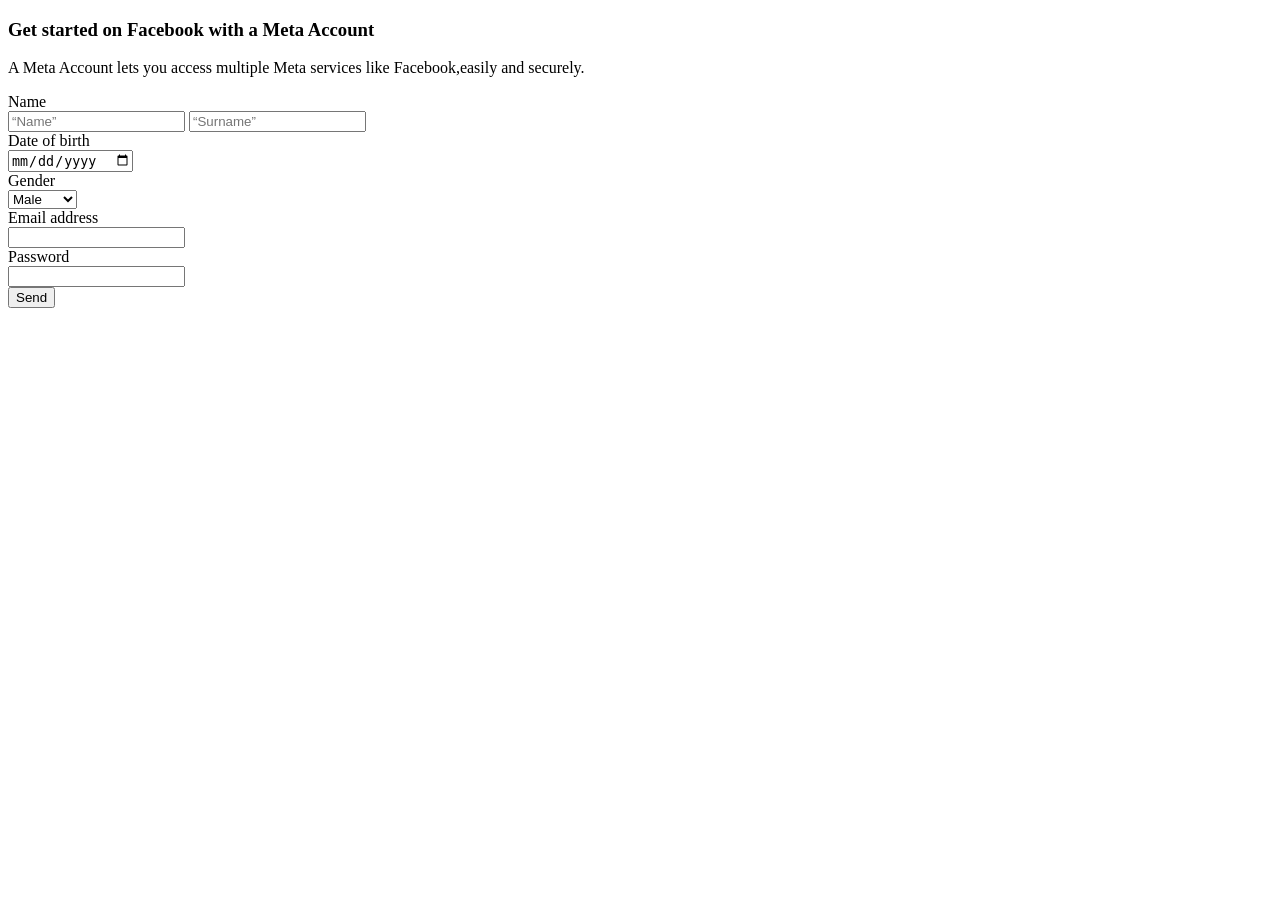
==== index.html @ bd147ac8 "home work4" ====
<!DOCTYPE html>
<html lang="en">
    <head>
         <title>home work</title>
         <meta charset="UTF-8">
         <meta name="viewport" content="width=device-width, initial-scale=1.0">
    </head>
    <body>
      <h3>Get started on Facebook with a Meta Account</h3>
      <p>A Meta Account lets you access multiple Meta services like Facebook,easily and securely.</p>
        <form action="">  
          <label for="user-name">Name</label>
        <br>
        <input type="text" id="user-name" placeholder=“Name”>
        <input type="text" placeholder=“Surname”>
        <br>
        <label for="date">Date of birth</label>
        <br>
        <input type="date" id="date">
        <br>
        <label for="gender">Gender</label>
        <br>
        <select id="gender">
          <option value="male">Male</option>
          <option value="female">Female</option>
          <option value="another">Another</option>
        </select>
        <br>
        <label for="address">Email address</label>
        <br>
        <input type="email" id="address">
        <br>
        <label for="pass">Password</label>
        <br>
        <input type="password" id="pass">
        <br>
        <button type="submit">Send</button>
      </form> 
    </body>
</html>
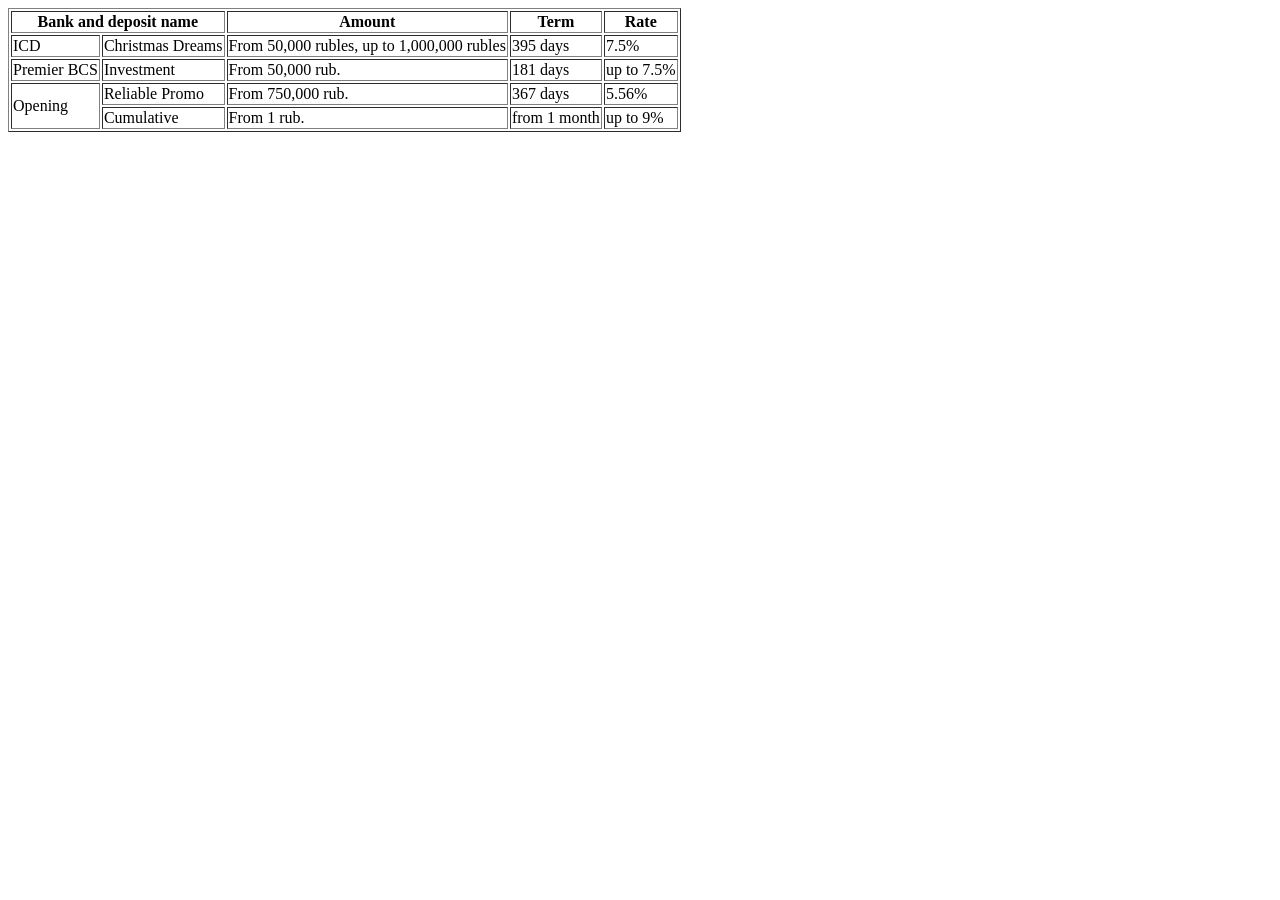
==== commit 5792cc28: "home work4.2" ====
--- a/index.html
+++ b/index.html
@@ -6,35 +6,44 @@
          <meta name="viewport" content="width=device-width, initial-scale=1.0">
     </head>
     <body>
-      <h3>Get started on Facebook with a Meta Account</h3>
-      <p>A Meta Account lets you access multiple Meta services like Facebook,easily and securely.</p>
-        <form action="">  
-          <label for="user-name">Name</label>
-        <br>
-        <input type="text" id="user-name" placeholder=“Name”>
-        <input type="text" placeholder=“Surname”>
-        <br>
-        <label for="date">Date of birth</label>
-        <br>
-        <input type="date" id="date">
-        <br>
-        <label for="gender">Gender</label>
-        <br>
-        <select id="gender">
-          <option value="male">Male</option>
-          <option value="female">Female</option>
-          <option value="another">Another</option>
-        </select>
-        <br>
-        <label for="address">Email address</label>
-        <br>
-        <input type="email" id="address">
-        <br>
-        <label for="pass">Password</label>
-        <br>
-        <input type="password" id="pass">
-        <br>
-        <button type="submit">Send</button>
-      </form> 
+      <table border>
+        <thead>
+          <tr>
+            <th colspan="2">Bank and deposit name</th>
+            <th>Amount</th>
+            <th>Term</th>
+            <th>Rate</th>
+          </tr>
+        </thead>
+        <tbody>
+          <tr>
+            <td>ICD</td>
+            <td>Christmas Dreams</td>
+            <td>From 50,000 rubles, up to 1,000,000 rubles</td>
+            <td>395 days</td>
+            <td>7.5%</td>
+          </tr>
+          <tr>
+            <td>Premier BCS</td>
+          <td>Investment</td>
+          <td>From 50,000 rub.</td>
+          <td>181 days</td>
+          <td>up to 7.5%</td>
+        </tr>
+        <tr>
+          <td rowspan="2">Opening</td>
+          <td>Reliable Promo</td>
+          <td>From 750,000 rub.</td>
+          <td>367 days</td>
+          <td>5.56%</td>
+        </tr>
+        <tr>
+          <td>Cumulative</td>
+          <td>From 1 rub.</td>
+          <td>from 1 month</td>
+          <td>up to 9%</td>
+        </tr>
+        </tbody>
+      </table>
     </body>
 </html>
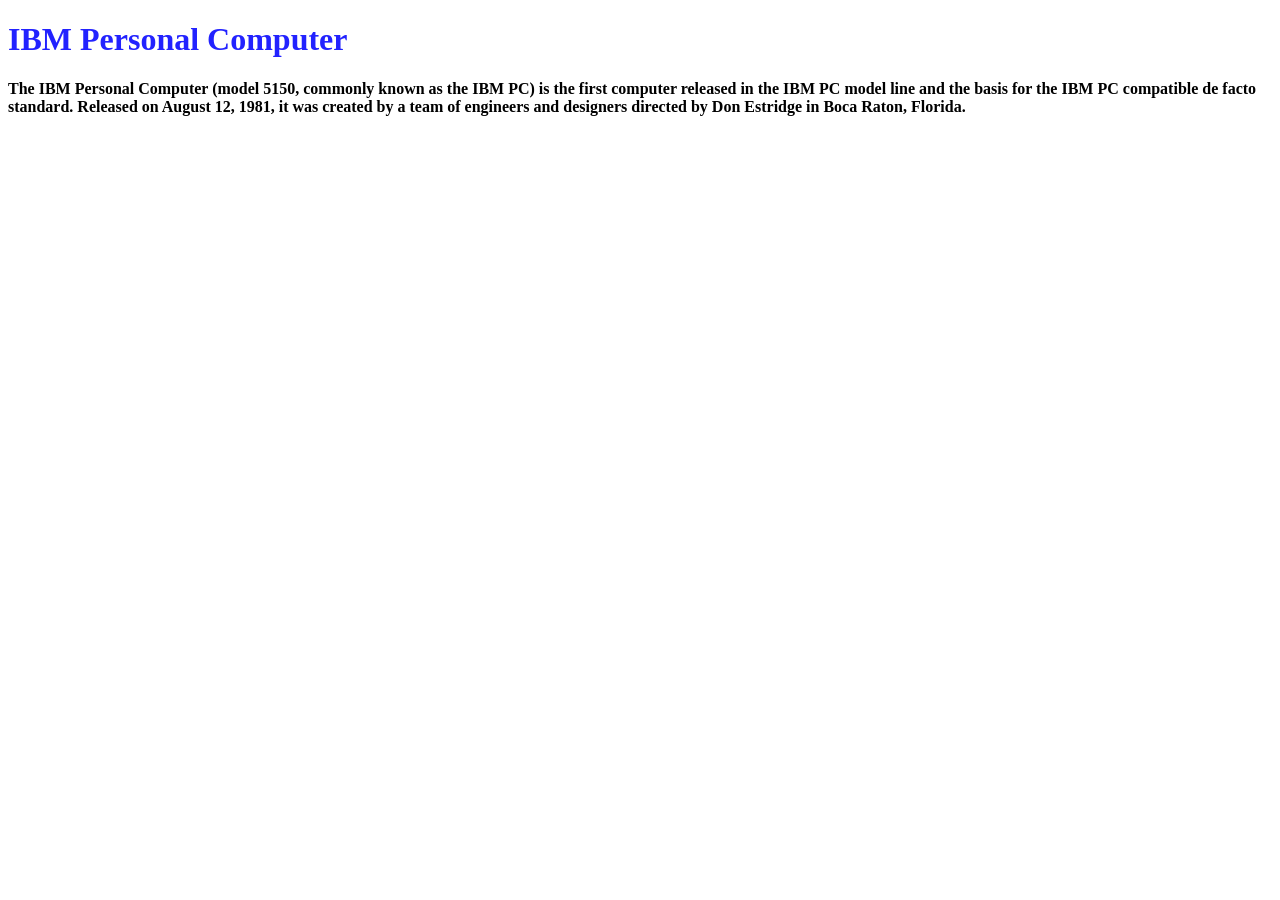
==== commit 95cc1046: "css1" ====
--- a/index.html
+++ b/index.html
@@ -4,46 +4,13 @@
          <title>home work</title>
          <meta charset="UTF-8">
          <meta name="viewport" content="width=device-width, initial-scale=1.0">
+         <link rel="stylesheet" href="./style.css">
     </head>
     <body>
-      <table border>
-        <thead>
-          <tr>
-            <th colspan="2">Bank and deposit name</th>
-            <th>Amount</th>
-            <th>Term</th>
-            <th>Rate</th>
-          </tr>
-        </thead>
-        <tbody>
-          <tr>
-            <td>ICD</td>
-            <td>Christmas Dreams</td>
-            <td>From 50,000 rubles, up to 1,000,000 rubles</td>
-            <td>395 days</td>
-            <td>7.5%</td>
-          </tr>
-          <tr>
-            <td>Premier BCS</td>
-          <td>Investment</td>
-          <td>From 50,000 rub.</td>
-          <td>181 days</td>
-          <td>up to 7.5%</td>
-        </tr>
-        <tr>
-          <td rowspan="2">Opening</td>
-          <td>Reliable Promo</td>
-          <td>From 750,000 rub.</td>
-          <td>367 days</td>
-          <td>5.56%</td>
-        </tr>
-        <tr>
-          <td>Cumulative</td>
-          <td>From 1 rub.</td>
-          <td>from 1 month</td>
-          <td>up to 9%</td>
-        </tr>
-        </tbody>
-      </table>
+      <h1>IBM Personal Computer</h1>
+      <p>
+        The IBM Personal Computer (model
+        5150, commonly known as the IBM PC) is the first computer released in the IBM PC model line and the basis for the IBM PC compatible de facto standard. Released on August 12, 1981, it was created by a team of engineers and designers directed by Don Estridge in Boca Raton, Florida.
+      </p>
     </body>
-</html>+</html> 
--- a/style.css
+++ b/style.css
@@ -0,0 +1,8 @@
+h1{
+    color: #2222ff;
+    font-family: montserrat;
+}
+p{
+    font-weight: 700;
+    font-family: montserrat;
+}
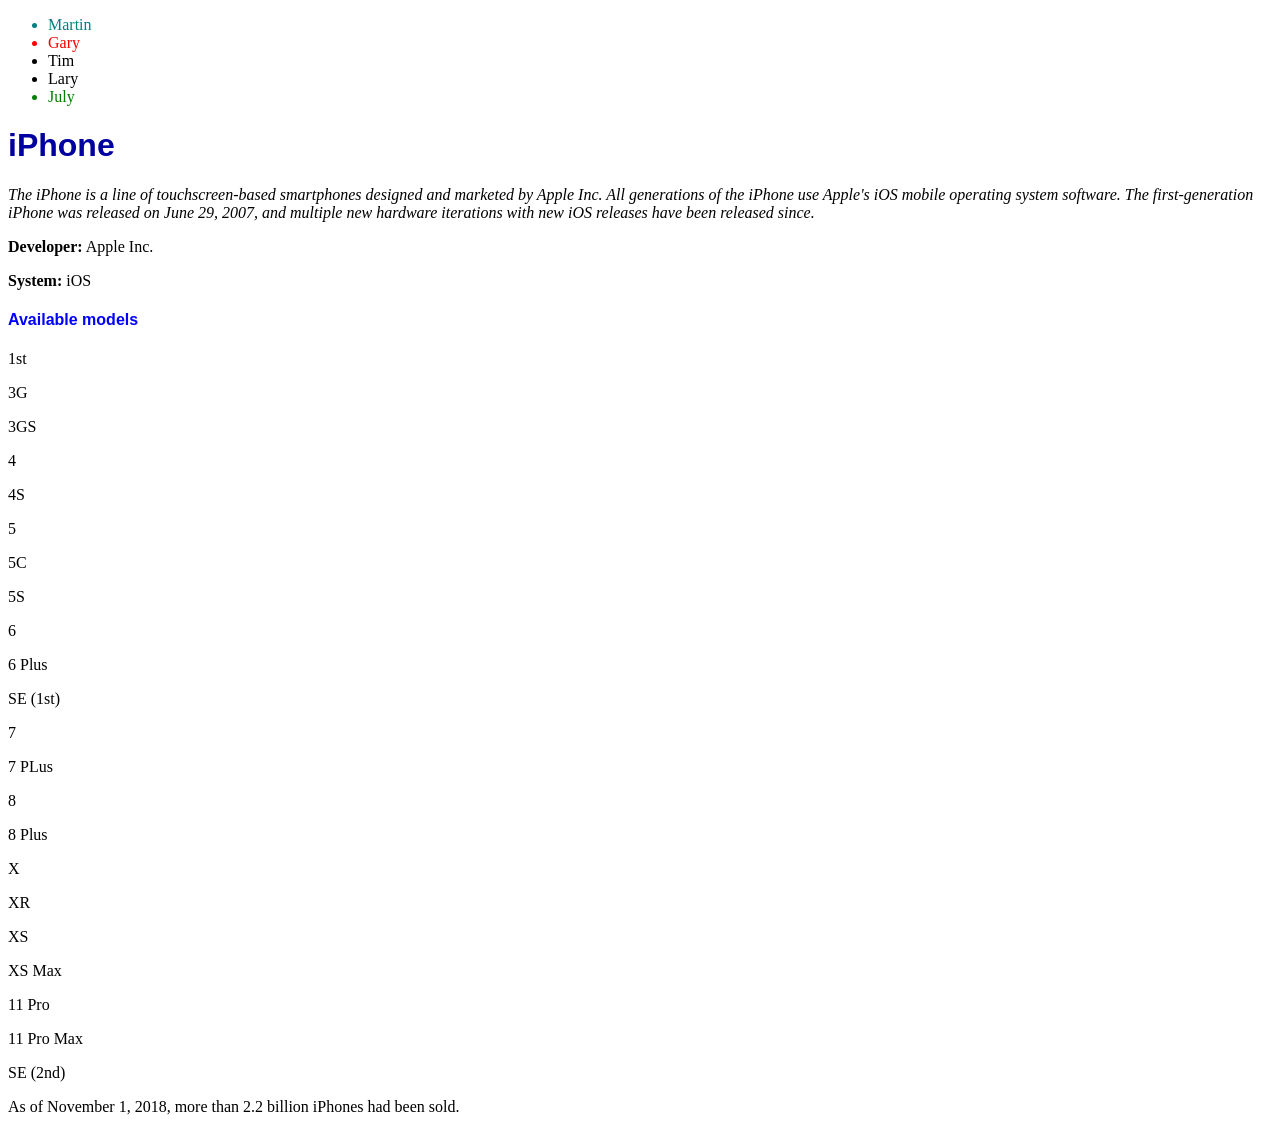
==== commit bf295996: "css2" ====
--- a/index.html
+++ b/index.html
@@ -7,10 +7,42 @@
          <link rel="stylesheet" href="./style.css">
     </head>
     <body>
-      <h1>IBM Personal Computer</h1>
-      <p>
-        The IBM Personal Computer (model
-        5150, commonly known as the IBM PC) is the first computer released in the IBM PC model line and the basis for the IBM PC compatible de facto standard. Released on August 12, 1981, it was created by a team of engineers and designers directed by Don Estridge in Boca Raton, Florida.
-      </p>
+      <ul>
+        <li>Martin</li>
+        <li>Gary</li>
+        <li>Tim</li>
+        <li>Lary</li>
+        <li>July</li>
+      </ul>
+      <h1>iPhone</h1>
+      <p><i>The iPhone is a line of touchscreen-based smartphones designed and marketed by Apple Inc. All generations of the
+iPhone use Apple's iOS mobile operating system software. The first-generation iPhone was released on June 29, 2007,
+and multiple new hardware iterations with new iOS releases have been released since.</i></p>
+      <b>Developer:</b> Apple Inc.
+      <p><b>System:</b> iOS</p>
+      <h4>Available models</h4>
+      <p>1st</p>
+      <p>3G</p>
+      <p>3GS</p>
+      <p>4</p>
+      <p>4S</p>
+      <p>5</p>
+      <p>5C</p>
+      <p>5S</p>
+      <p>6</p>
+      <p>6 Plus</p>
+      <p>SE (1st)</p>
+      <p>7</p>
+      <p>7 PLus</p>
+      <p>8</p>
+      <p>8 Plus</p>
+      <p>X</p>
+      <p>XR</p>
+      <p>XS</p>
+      <p>XS Max</p>
+      <p>11 Pro</p>
+      <p>11 Pro Max</p>
+      <p>SE (2nd)</p>
+      <p>As of November 1, 2018, more than 2.2 billion iPhones had been sold.</p>
     </body>
 </html> 
--- a/style.css
+++ b/style.css
@@ -1,8 +1,20 @@
+li:first-child{
+    color: teal;
+}
+li:nth-child(2){
+    color: red;
+}
+li:last-child{
+    color: green;
+}
+li:hover{
+    color: purple;
+}
 h1{
-    color: #2222ff;
-    font-family: montserrat;
+    color: rgb(0, 0, 161);
+    font-family: Arial, Helvetica, sans-serif;
 }
-p{
-    font-weight: 700;
-    font-family: montserrat;
+h4{
+    color: blue;
+    font-family: Arial, Helvetica, sans-serif;
 }
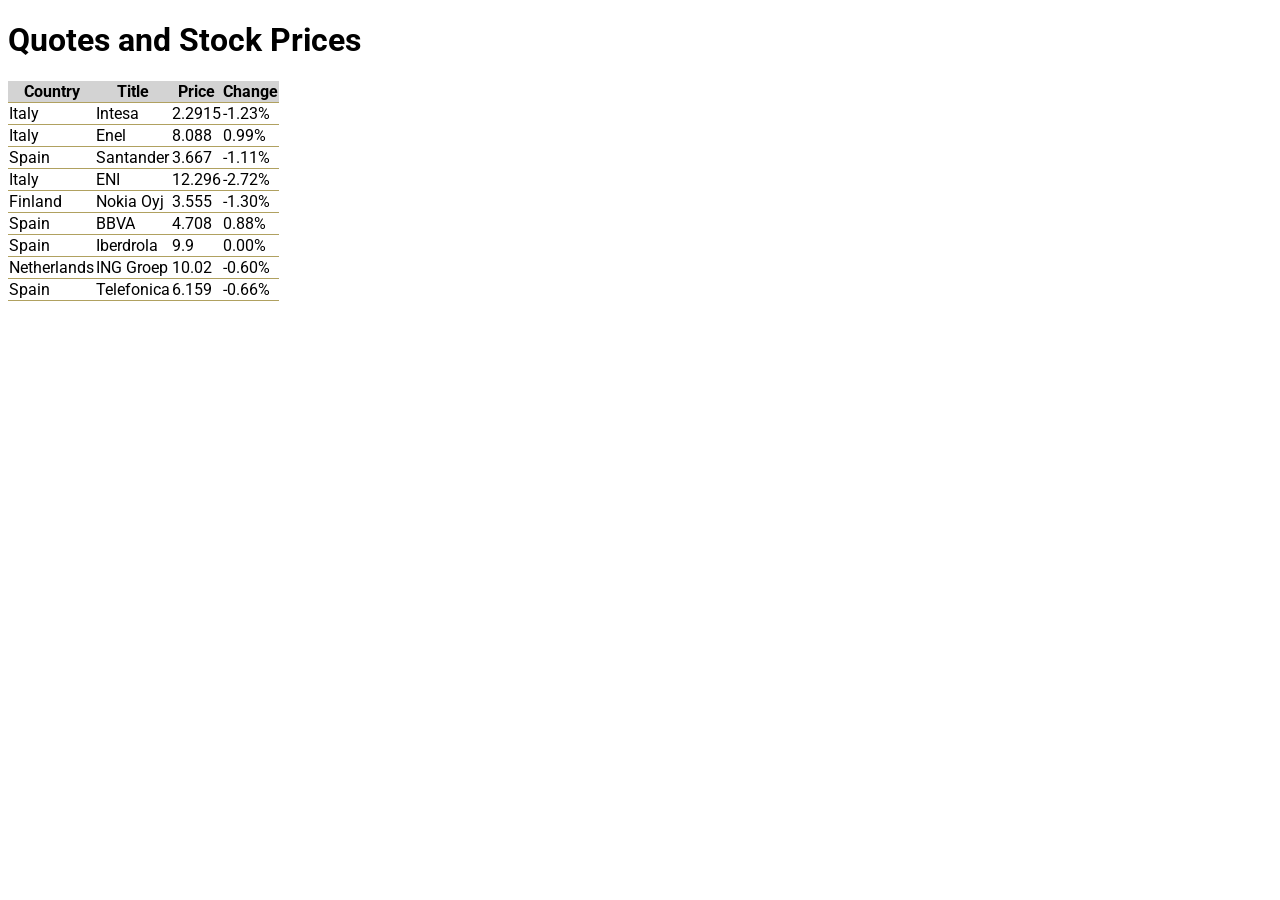
==== commit 3adcc43a: "css3" ====
--- a/index.html
+++ b/index.html
@@ -7,42 +7,66 @@
          <link rel="stylesheet" href="./style.css">
     </head>
     <body>
-      <ul>
-        <li>Martin</li>
-        <li>Gary</li>
-        <li>Tim</li>
-        <li>Lary</li>
-        <li>July</li>
-      </ul>
-      <h1>iPhone</h1>
-      <p><i>The iPhone is a line of touchscreen-based smartphones designed and marketed by Apple Inc. All generations of the
-iPhone use Apple's iOS mobile operating system software. The first-generation iPhone was released on June 29, 2007,
-and multiple new hardware iterations with new iOS releases have been released since.</i></p>
-      <b>Developer:</b> Apple Inc.
-      <p><b>System:</b> iOS</p>
-      <h4>Available models</h4>
-      <p>1st</p>
-      <p>3G</p>
-      <p>3GS</p>
-      <p>4</p>
-      <p>4S</p>
-      <p>5</p>
-      <p>5C</p>
-      <p>5S</p>
-      <p>6</p>
-      <p>6 Plus</p>
-      <p>SE (1st)</p>
-      <p>7</p>
-      <p>7 PLus</p>
-      <p>8</p>
-      <p>8 Plus</p>
-      <p>X</p>
-      <p>XR</p>
-      <p>XS</p>
-      <p>XS Max</p>
-      <p>11 Pro</p>
-      <p>11 Pro Max</p>
-      <p>SE (2nd)</p>
-      <p>As of November 1, 2018, more than 2.2 billion iPhones had been sold.</p>
+        <h1>Quotes and Stock Prices</h1>
+        <table>
+            <tr>
+                <th>Country</th>
+                <th>Title</th>
+                <th>Price</th>
+                <th>Change</th>
+            </tr>
+            <tr>
+                <td>Italy</td>
+                <td>Intesa</td>
+                <td>2.2915</td>
+                <td>-1.23%</td>
+            </tr>
+            <tr>
+                <td>Italy</td>
+                <td>Enel</td>
+                <td>8.088</td>
+                <td>0.99%</td>
+            </tr>
+            <tr>
+                <td>Spain</td>
+                <td>Santander</td>
+                <td>3.667</td>
+                <td>-1.11%</td>
+            </tr>
+            <tr>
+                <td>Italy</td>
+                <td>ENI</td>
+                <td>12.296</td>
+                <td>-2.72%</td>
+            </tr>
+            <tr>
+                <td>Finland</td>
+                <td>Nokia Oyj</td>
+                <td>3.555</td>
+                <td>-1.30%</td>
+            </tr>
+            <tr>
+                <td>Spain</td>
+                <td>BBVA</td>
+                <td>4.708</td>
+                <td>0.88%</td>
+            </tr>
+            <tr>
+                <td>Spain</td>
+                <td>Iberdrola</td>
+                <td>9.9</td>
+                <td>0.00%</td>
+            </tr>
+            <tr>
+                <td>Netherlands</td>
+                <td>ING Groep</td>
+                <td>10.02</td>
+                <td>-0.60%</td>
+            </tr>
+                <td>Spain</td>
+                <td>Telefonica</td>
+                <td>6.159</td>
+                <td>-0.66%</td>
+        </table>
     </body>
 </html> 
--- a/style.css
+++ b/style.css
@@ -1,20 +1,14 @@
-li:first-child{
-    color: teal;
+@import url('https://fonts.googleapis.com/css2?family=Roboto:ital,wght@0,100..900;1,100..900&display=swap');
+body{
+    font-family: "Roboto", sans-serif;
 }
-li:nth-child(2){
-    color: red;
+th{
+    background-color: lightgrey;
+    text-align: center;
 }
-li:last-child{
-    color: green;
+th, td{
+    border-bottom: 1px solid #b0a160;
 }
-li:hover{
-    color: purple;
-}
-h1{
-    color: rgb(0, 0, 161);
-    font-family: Arial, Helvetica, sans-serif;
-}
-h4{
-    color: blue;
-    font-family: Arial, Helvetica, sans-serif;
+table{
+    border-collapse: collapse;
 }
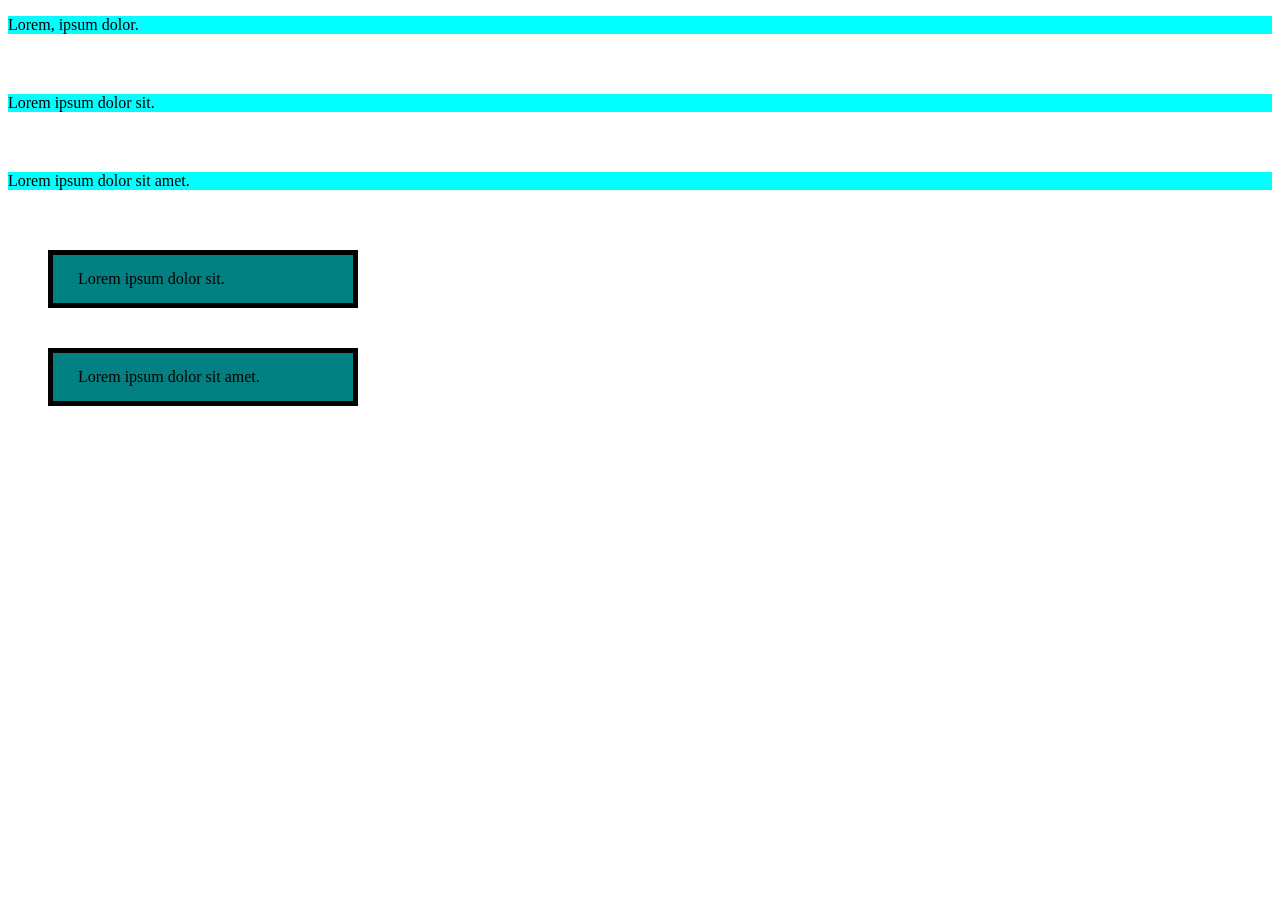
==== commit cf02b88e: "css4" ====
--- a/index.html
+++ b/index.html
@@ -7,66 +7,10 @@
          <link rel="stylesheet" href="./style.css">
     </head>
     <body>
-        <h1>Quotes and Stock Prices</h1>
-        <table>
-            <tr>
-                <th>Country</th>
-                <th>Title</th>
-                <th>Price</th>
-                <th>Change</th>
-            </tr>
-            <tr>
-                <td>Italy</td>
-                <td>Intesa</td>
-                <td>2.2915</td>
-                <td>-1.23%</td>
-            </tr>
-            <tr>
-                <td>Italy</td>
-                <td>Enel</td>
-                <td>8.088</td>
-                <td>0.99%</td>
-            </tr>
-            <tr>
-                <td>Spain</td>
-                <td>Santander</td>
-                <td>3.667</td>
-                <td>-1.11%</td>
-            </tr>
-            <tr>
-                <td>Italy</td>
-                <td>ENI</td>
-                <td>12.296</td>
-                <td>-2.72%</td>
-            </tr>
-            <tr>
-                <td>Finland</td>
-                <td>Nokia Oyj</td>
-                <td>3.555</td>
-                <td>-1.30%</td>
-            </tr>
-            <tr>
-                <td>Spain</td>
-                <td>BBVA</td>
-                <td>4.708</td>
-                <td>0.88%</td>
-            </tr>
-            <tr>
-                <td>Spain</td>
-                <td>Iberdrola</td>
-                <td>9.9</td>
-                <td>0.00%</td>
-            </tr>
-            <tr>
-                <td>Netherlands</td>
-                <td>ING Groep</td>
-                <td>10.02</td>
-                <td>-0.60%</td>
-            </tr>
-                <td>Spain</td>
-                <td>Telefonica</td>
-                <td>6.159</td>
-                <td>-0.66%</td>
-        </table>
+        <p class="task-first">Lorem, ipsum dolor.</p>
+        <p class="task-first">Lorem ipsum dolor sit.</p>
+        <p class="task-first">Lorem ipsum dolor sit amet.</p>
+        <p class="task-second">Lorem ipsum dolor sit.</p>
+        <p class="task-second">Lorem ipsum dolor sit amet.</p>
     </body>
 </html> 
--- a/style.css
+++ b/style.css
@@ -1,14 +1,11 @@
-@import url('https://fonts.googleapis.com/css2?family=Roboto:ital,wght@0,100..900;1,100..900&display=swap');
-body{
-    font-family: "Roboto", sans-serif;
+.task-first{
+    background-color: aqua;
+    margin-bottom: 60px;
 }
-th{
-    background-color: lightgrey;
-    text-align: center;
-}
-th, td{
-    border-bottom: 1px solid #b0a160;
-}
-table{
-    border-collapse: collapse;
+.task-second{
+    background-color: teal;
+    margin: 40px;
+    padding: 15px 25px;
+    width: 250px;
+    border: 5px solid black;
 }
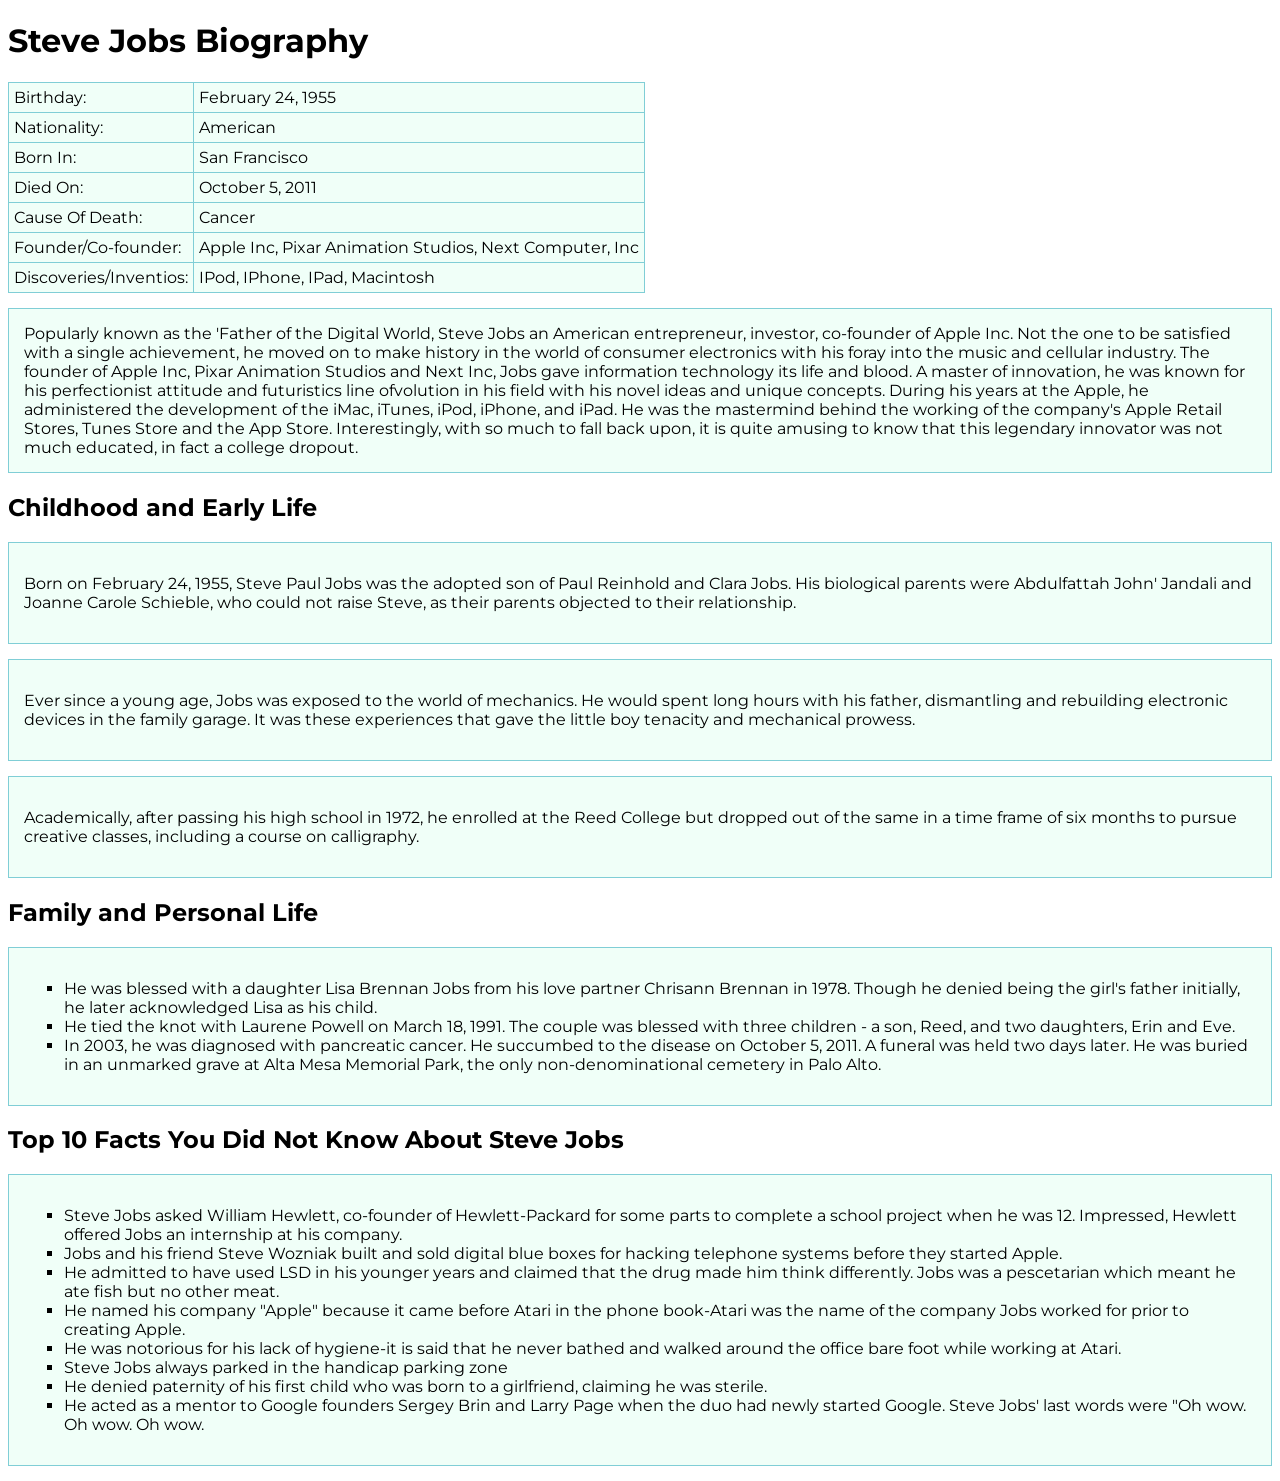
==== commit 4a14e276: "css5" ====
--- a/index.html
+++ b/index.html
@@ -5,12 +5,91 @@
          <meta charset="UTF-8">
          <meta name="viewport" content="width=device-width, initial-scale=1.0">
          <link rel="stylesheet" href="./style.css">
+        
     </head>
     <body>
-        <p class="task-first">Lorem, ipsum dolor.</p>
-        <p class="task-first">Lorem ipsum dolor sit.</p>
-        <p class="task-first">Lorem ipsum dolor sit amet.</p>
-        <p class="task-second">Lorem ipsum dolor sit.</p>
-        <p class="task-second">Lorem ipsum dolor sit amet.</p>
+        <h1>Steve Jobs Biography</h1>
+        <table>
+            <tbody>
+                <tr>
+                    <td>Birthday:</td>
+                    <td>February 24, 1955</td>
+                </tr>
+                <tr>
+                    <td>Nationality:</td>
+                    <td>American</td>
+                </tr>
+                <tr>
+                    <td>Born In:</td>
+                    <td>San Francisco</td>
+                </tr>
+                <tr>
+                    <td>Died On:</td>
+                    <td>October 5, 2011</td>
+                </tr>
+                <tr>
+                    <td>Cause Of Death:</td>
+                    <td>Cancer</td>
+                </tr>
+                <tr>
+                    <td>Founder/Co-founder:</td>
+                    <td>Apple Inc, Pixar Animation Studios, Next Computer, Inc</td>
+                </tr>
+                <tr>
+                    <td>Discoveries/Inventios:</td>
+                    <td>IPod, IPhone, IPad, Macintosh</td>
+                </tr>
+            </tbody>
+        </table>
+        <div>
+            Popularly known as the 'Father of the Digital World, Steve Jobs an American entrepreneur, investor, co-founder of Apple Inc. Not the one to be satisfied with a single achievement, he moved on to make history in the world of consumer electronics with his foray into the music and cellular industry. The founder of Apple Inc, Pixar Animation Studios and Next Inc, Jobs gave information technology its life and blood. A master of innovation, he was known for his perfectionist attitude and futuristics line ofvolution in his field with his novel ideas and unique concepts. During his years at the Apple, he administered the development of the iMac, iTunes, iPod, iPhone, and iPad. He was the mastermind behind the working of the company's Apple Retail Stores, Tunes Store and the App Store. Interestingly, with so much to fall back upon, it is quite amusing to know that this legendary innovator was not much educated, in fact a college dropout.
+        </div>
+        <h2>Childhood and Early Life</h2>
+        <div>
+            <p>Born on February 24, 1955, Steve Paul Jobs was the adopted son of Paul Reinhold and Clara Jobs. His biological parents were Abdulfattah John' Jandali and Joanne Carole Schieble, who could not raise Steve, as their parents objected to their relationship. </p>
+        </div>
+        <div>
+            <p>Ever since a young age, Jobs was exposed to the world of mechanics. He would spent long hours with his father, dismantling and rebuilding electronic devices in the family garage. It was these experiences that gave the little boy tenacity and mechanical prowess.</p>
+        </div>
+        <div>
+            <p>Academically, after passing his high school in 1972, he enrolled at the Reed College but dropped out of the same in a time frame of six months to pursue creative classes, including a course on calligraphy.</p>
+        </div>
+        <h2>Family and Personal Life</h2>
+        <div>
+            <ul>
+                <li>He was blessed with a daughter Lisa Brennan Jobs from his love partner Chrisann Brennan in 1978. Though he denied being the girl's father initially, he later acknowledged Lisa as his child.</li>
+                <li>He tied the knot with Laurene Powell on March 18, 1991. The couple was blessed with three children - a son, Reed, and two daughters, Erin and Eve.</li>
+                <li>In 2003, he was diagnosed with pancreatic cancer. He succumbed to the disease on October 5, 2011. A funeral was held two days later. He was buried in an unmarked grave at Alta Mesa Memorial Park, the only non-denominational cemetery in Palo Alto.</li>
+            </ul>
+        </div>
+        <h2>Top 10 Facts You Did Not Know About Steve Jobs</h2>
+        <div>
+            <ul>
+                <li>
+                    Steve Jobs asked William Hewlett, co-founder of Hewlett-Packard for some parts to complete a school project when he was 12. Impressed, Hewlett offered Jobs an internship at his company.
+                </li>
+                <li>
+                    Jobs and his friend Steve Wozniak built and sold digital blue boxes for hacking telephone systems before they started Apple.
+                </li>
+                <li>
+                    He admitted to have used LSD in his younger years and claimed that the drug made him think differently. Jobs was a pescetarian which meant he ate fish but no other meat.
+                </li>
+                <li>
+                    He named his company "Apple" because it came before Atari in the phone book-Atari was the name of the company Jobs worked for prior to creating Apple.
+                </li>
+                <li>
+                    He was notorious for his lack of hygiene-it is said that he never bathed and walked around the office bare foot while working at Atari.
+                </li>
+                <li>
+                    Steve Jobs always parked in the handicap parking zone
+                </li>
+                <li>
+                    He denied paternity of his first child who was born to a girlfriend, claiming he was sterile.
+                </li>
+                <li>
+                    He acted as a mentor to Google founders Sergey Brin and Larry Page when the duo had newly started Google. Steve Jobs' last words were "Oh wow. Oh wow. Oh wow.
+                </li>
+            </ul>
+        </div>
     </body>
 </html> 
--- a/style.css
+++ b/style.css
@@ -1,11 +1,25 @@
-.task-first{
-    background-color: aqua;
-    margin-bottom: 60px;
+@import url('https://fonts.googleapis.com/css2?family=Montserrat:ital,wght@0,100..900;1,100..900&display=swap');
+body{
+    font-family: "Montserrat", sans-serif;
 }
-.task-second{
-    background-color: teal;
-    margin: 40px;
-    padding: 15px 25px;
-    width: 250px;
-    border: 5px solid black;
+h1{
+    font-weight: 900px;
+}
+div{
+    background-color: #f0fff8;
+    border: 1px solid #80ced6;
+    margin-bottom: 15px;
+    padding: 15px;
+}
+ul{
+    list-style-type: square;
+}
+th, td{
+    border: 1px solid #80ced6;
+    padding: 5px;
+}
+table{
+    background-color: #f0fff8;
+    border-collapse: collapse;
+    margin-bottom: 15px;
 }
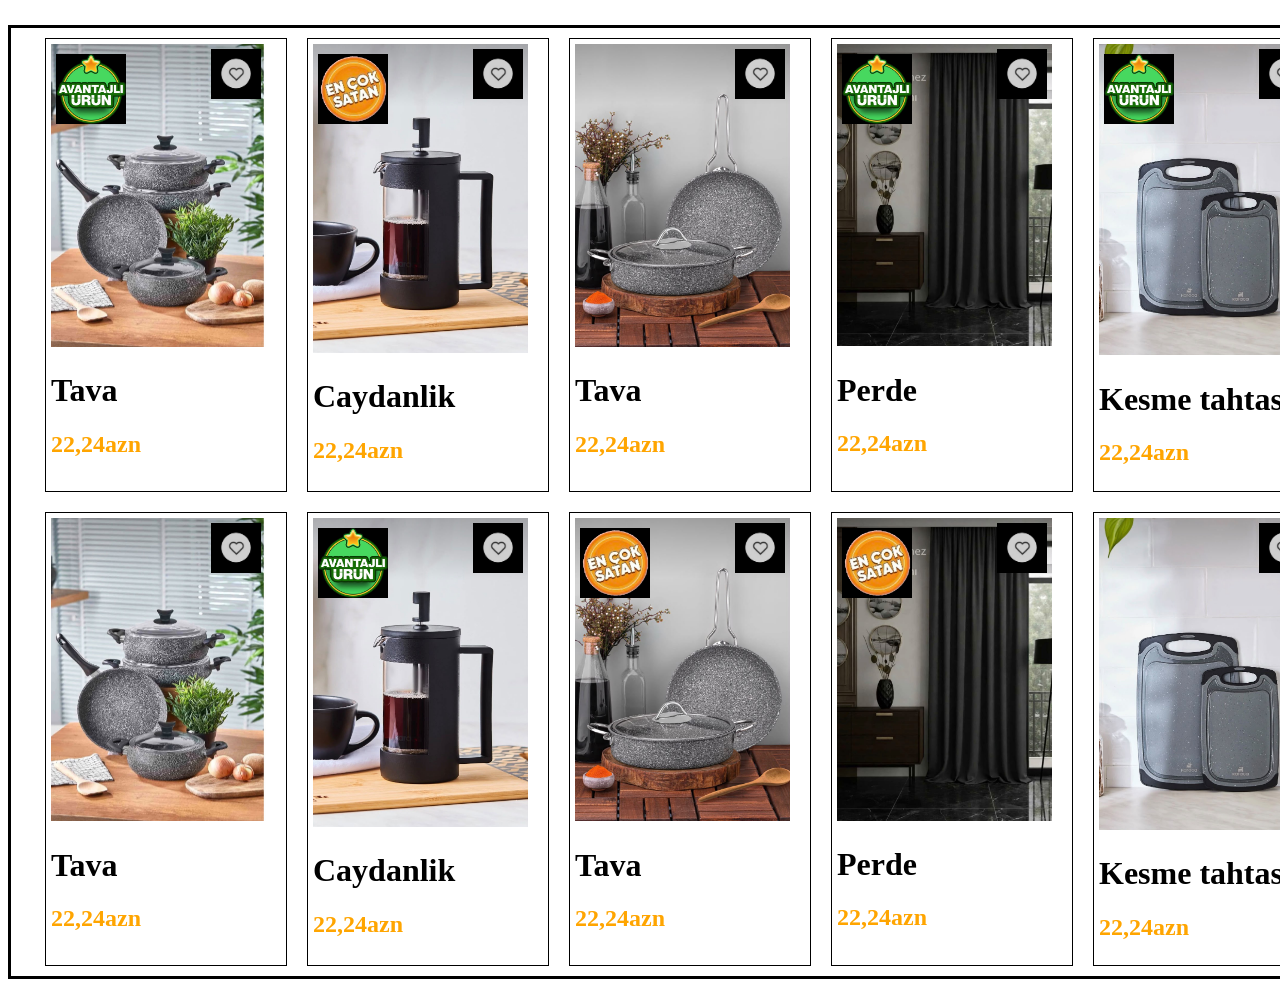
==== commit d949691b: "css8" ====
--- a/index.html
+++ b/index.html
@@ -8,88 +8,97 @@
         
     </head>
     <body>
-        <h1>Steve Jobs Biography</h1>
-        <table>
-            <tbody>
-                <tr>
-                    <td>Birthday:</td>
-                    <td>February 24, 1955</td>
-                </tr>
-                <tr>
-                    <td>Nationality:</td>
-                    <td>American</td>
-                </tr>
-                <tr>
-                    <td>Born In:</td>
-                    <td>San Francisco</td>
-                </tr>
-                <tr>
-                    <td>Died On:</td>
-                    <td>October 5, 2011</td>
-                </tr>
-                <tr>
-                    <td>Cause Of Death:</td>
-                    <td>Cancer</td>
-                </tr>
-                <tr>
-                    <td>Founder/Co-founder:</td>
-                    <td>Apple Inc, Pixar Animation Studios, Next Computer, Inc</td>
-                </tr>
-                <tr>
-                    <td>Discoveries/Inventios:</td>
-                    <td>IPod, IPhone, IPad, Macintosh</td>
-                </tr>
-            </tbody>
-        </table>
-        <div>
-            Popularly known as the 'Father of the Digital World, Steve Jobs an American entrepreneur, investor, co-founder of Apple Inc. Not the one to be satisfied with a single achievement, he moved on to make history in the world of consumer electronics with his foray into the music and cellular industry. The founder of Apple Inc, Pixar Animation Studios and Next Inc, Jobs gave information technology its life and blood. A master of innovation, he was known for his perfectionist attitude and futuristics line ofvolution in his field with his novel ideas and unique concepts. During his years at the Apple, he administered the development of the iMac, iTunes, iPod, iPhone, and iPad. He was the mastermind behind the working of the company's Apple Retail Stores, Tunes Store and the App Store. Interestingly, with so much to fall back upon, it is quite amusing to know that this legendary innovator was not much educated, in fact a college dropout.
-        </div>
-        <h2>Childhood and Early Life</h2>
-        <div>
-            <p>Born on February 24, 1955, Steve Paul Jobs was the adopted son of Paul Reinhold and Clara Jobs. His biological parents were Abdulfattah John' Jandali and Joanne Carole Schieble, who could not raise Steve, as their parents objected to their relationship. </p>
-        </div>
-        <div>
-            <p>Ever since a young age, Jobs was exposed to the world of mechanics. He would spent long hours with his father, dismantling and rebuilding electronic devices in the family garage. It was these experiences that gave the little boy tenacity and mechanical prowess.</p>
-        </div>
-        <div>
-            <p>Academically, after passing his high school in 1972, he enrolled at the Reed College but dropped out of the same in a time frame of six months to pursue creative classes, including a course on calligraphy.</p>
-        </div>
-        <h2>Family and Personal Life</h2>
-        <div>
-            <ul>
-                <li>He was blessed with a daughter Lisa Brennan Jobs from his love partner Chrisann Brennan in 1978. Though he denied being the girl's father initially, he later acknowledged Lisa as his child.</li>
-                <li>He tied the knot with Laurene Powell on March 18, 1991. The couple was blessed with three children - a son, Reed, and two daughters, Erin and Eve.</li>
-                <li>In 2003, he was diagnosed with pancreatic cancer. He succumbed to the disease on October 5, 2011. A funeral was held two days later. He was buried in an unmarked grave at Alta Mesa Memorial Park, the only non-denominational cemetery in Palo Alto.</li>
-            </ul>
-        </div>
-        <h2>Top 10 Facts You Did Not Know About Steve Jobs</h2>
-        <div>
-            <ul>
-                <li>
-                    Steve Jobs asked William Hewlett, co-founder of Hewlett-Packard for some parts to complete a school project when he was 12. Impressed, Hewlett offered Jobs an internship at his company.
-                </li>
-                <li>
-                    Jobs and his friend Steve Wozniak built and sold digital blue boxes for hacking telephone systems before they started Apple.
-                </li>
-                <li>
-                    He admitted to have used LSD in his younger years and claimed that the drug made him think differently. Jobs was a pescetarian which meant he ate fish but no other meat.
-                </li>
-                <li>
-                    He named his company "Apple" because it came before Atari in the phone book-Atari was the name of the company Jobs worked for prior to creating Apple.
-                </li>
-                <li>
-                    He was notorious for his lack of hygiene-it is said that he never bathed and walked around the office bare foot while working at Atari.
-                </li>
-                <li>
-                    Steve Jobs always parked in the handicap parking zone
-                </li>
-                <li>
-                    He denied paternity of his first child who was born to a girlfriend, claiming he was sterile.
-                </li>
-                <li>
-                    He acted as a mentor to Google founders Sergey Brin and Larry Page when the duo had newly started Google. Steve Jobs' last words were "Oh wow. Oh wow. Oh wow.
-                </li>
-            </ul>
-        </div>
+     <div class="cards">
+      <div class="card">
+         <div class="card-img">
+            <img src="./images/WhatsApp Image 2026-10-29 at 21.35.03.jpeg" alt="photo" class="photo">
+            <img src="./images/WhatsApp Image 2026-10-30 at 13.09.33.jpeg" alt="photo" class="overlay">
+            <img src="./images/WhatsApp Image 2026-10-30 at 13.30.21.jpeg" alt="like" class="second">
+         </div>
+         <div class="card-text">
+            <h1>Tava</h1>
+            <h2>22,24azn</h2>
+         </div>
+      </div>
+      <div class="card">
+         <div class="card-img"><img src="./images/WhatsApp Image 2026-10-29 at 21.35.04.jpeg" alt="photo" class="photo">
+         <img src="./images/WhatsApp Image 2026-10-30 at 13.27.45.jpeg" alt="photo" class="overlay"><img src="./images/WhatsApp Image 2026-10-30 at 13.30.21.jpeg" alt="like" class="second">
+         </div>
+         <div class="card-text">
+            <h1>Caydanlik</h1>
+            <h2>22,24azn</h2>
+         </div>
+      </div>
+      <div class="card">
+         <div class="card-img"><img src="./images/WhatsApp Image 2026-10-29 at 21.35.05.jpeg" alt="photo" class="photo"><img src="./images/WhatsApp Image 2026-10-30 at 13.30.21.jpeg" alt="like" class="second"></div>
+         <div class="card-text">
+            <h1>Tava</h1>
+            <h2>22,24azn</h2>
+         </div>
+      </div>
+      <div class="card">
+         <div class="card-img"><img src="./images/WhatsApp Image 2026-10-29 at 21.35.07.jpeg" alt="photo" class="photo"><img src="./images/WhatsApp Image 2026-10-30 at 13.09.33.jpeg" alt="photo" class="overlay"><img src="./images/WhatsApp Image 2026-10-30 at 13.30.21.jpeg" alt="like" class="second"></div>
+         <div class="card-text">
+            <h1>Perde</h1>
+            <h2>22,24azn</h2>
+         </div>
+      </div>
+      <div class="card">
+         <div class="card-img"><img src="./images/WhatsApp Image 2026-10-29 at 21.35.08.jpeg" alt="photo" class="photo"><img src="./images/WhatsApp Image 2026-10-30 at 13.09.33.jpeg" alt="photo" class="overlay"><img src="./images/WhatsApp Image 2026-10-30 at 13.30.21.jpeg" alt="like" class="second"></div>
+         <div class="card-text">
+            <h1>Kesme tahtasi</h1>
+            <h2>22,24azn</h2>
+         </div>
+      </div>
+      <div class="card">
+         <div class="card-img"><img src="./images/WhatsApp Image 2026-10-29 at 22.11.02.jpeg" alt="photo" class="photo"><img src="./images/WhatsApp Image 2026-10-30 at 13.27.45.jpeg" alt="photo" class="overlay"><img src="./images/WhatsApp Image 2026-10-30 at 13.30.21.jpeg" alt="like" class="second"></div>
+         <div class="card-text">
+            <h1>Havlu</h1>
+            <h2>22,24azn</h2>
+         </div>
+      </div>
+      <div class="card">
+         <div class="card-img"><img src="./images/WhatsApp Image 2026-10-29 at 21.35.03.jpeg" alt="photo" class="photo"><img src="./images/WhatsApp Image 2026-10-30 at 13.30.21.jpeg" alt="like" class="second">
+      </div>
+         <div class="card-text">
+            <h1>Tava</h1>
+            <h2>22,24azn</h2>
+         </div>
+      </div>
+      <div class="card">
+         <div class="card-img"><img src="./images/WhatsApp Image 2026-10-29 at 21.35.04.jpeg" alt="photo" class="photo"><img src="./images/WhatsApp Image 2026-10-30 at 13.09.33.jpeg" alt="photo" class="overlay"><img src="./images/WhatsApp Image 2026-10-30 at 13.30.21.jpeg" alt="like" class="second"></div>
+         <div class="card-text">
+            <h1>Caydanlik</h1>
+            <h2>22,24azn</h2>
+         </div>
+      </div>
+      <div class="card">
+         <div class="card-img"><img src="./images/WhatsApp Image 2026-10-29 at 21.35.05.jpeg" alt="photo" class="photo"><img src="./images/WhatsApp Image 2026-10-30 at 13.27.45.jpeg" alt="photo" class="overlay"><img src="./images/WhatsApp Image 2026-10-30 at 13.30.21.jpeg" alt="like" class="second"></div>
+         <div class="card-text">
+            <h1>Tava</h1>
+            <h2>22,24azn</h2>
+         </div>
+      </div>
+      <div class="card">
+         <div class="card-img"><img src="./images/WhatsApp Image 2026-10-29 at 21.35.07.jpeg" alt="photo" class="photo"><img src="./images/WhatsApp Image 2026-10-30 at 13.27.45.jpeg" alt="photo" class="overlay"><img src="./images/WhatsApp Image 2026-10-30 at 13.30.21.jpeg" alt="like" class="second"></div>
+         <div class="card-text">
+            <h1>Perde</h1>
+            <h2>22,24azn</h2>
+         </div>
+      </div>
+      <div class="card">
+         <div class="card-img"><img src="./images/WhatsApp Image 2026-10-29 at 21.35.08.jpeg" alt="photo" class="photo"><img src="./images/WhatsApp Image 2026-10-30 at 13.30.21.jpeg" alt="like" class="second"></div>
+         <div class="card-text">
+            <h1>Kesme tahtasi</h1>
+            <h2>22,24azn</h2>
+         </div>
+      </div>
+      <div class="card">
+         <div class="card-img"><img src="./images/WhatsApp Image 2026-10-29 at 22.11.02.jpeg" alt="photo" class="photo"><img src="./images/WhatsApp Image 2026-10-30 at 13.09.33.jpeg" alt="photo" class="overlay"><img src="./images/WhatsApp Image 2026-10-30 at 13.30.21.jpeg" alt="like" class="second"></div>
+         <div class="card-text">
+            <h1>Havlu</h1>
+            <h2>22,24azn</h2>
+         </div>
+      </div>
     </body>
 </html> 
--- a/style.css
+++ b/style.css
@@ -1,25 +1,38 @@
-@import url('https://fonts.googleapis.com/css2?family=Montserrat:ital,wght@0,100..900;1,100..900&display=swap');
-body{
-    font-family: "Montserrat", sans-serif;
+.cards{
+    width: 1600px;
+    border: 3px solid black;
+    margin: 25px auto;
+    padding: 10px;
+    display: flex;
+    flex-wrap: wrap;
+    justify-content: center;
+    gap: 20px;
 }
-h1{
-    font-weight: 900px;
-}
-div{
-    background-color: #f0fff8;
-    border: 1px solid #80ced6;
-    margin-bottom: 15px;
-    padding: 15px;
-}
-ul{
-    list-style-type: square;
-}
-th, td{
-    border: 1px solid #80ced6;
+.card{
+    width: 230px;
+    border: 1px solid black;
     padding: 5px;
 }
-table{
-    background-color: #f0fff8;
-    border-collapse: collapse;
-    margin-bottom: 15px;
-}+h2{
+    color: orange;
+}
+.card-img{
+    position: relative;
+    display: inline-block;
+}
+.photo{
+    display: block;
+      width: 215px;
+}
+.overlay{
+    position: absolute;
+    width: 70px;
+    top: 10px;
+    left: 5px;
+}
+.second{
+    position: absolute;
+    width: 50px;
+    top: 5px;
+    right: 5px;
+}
